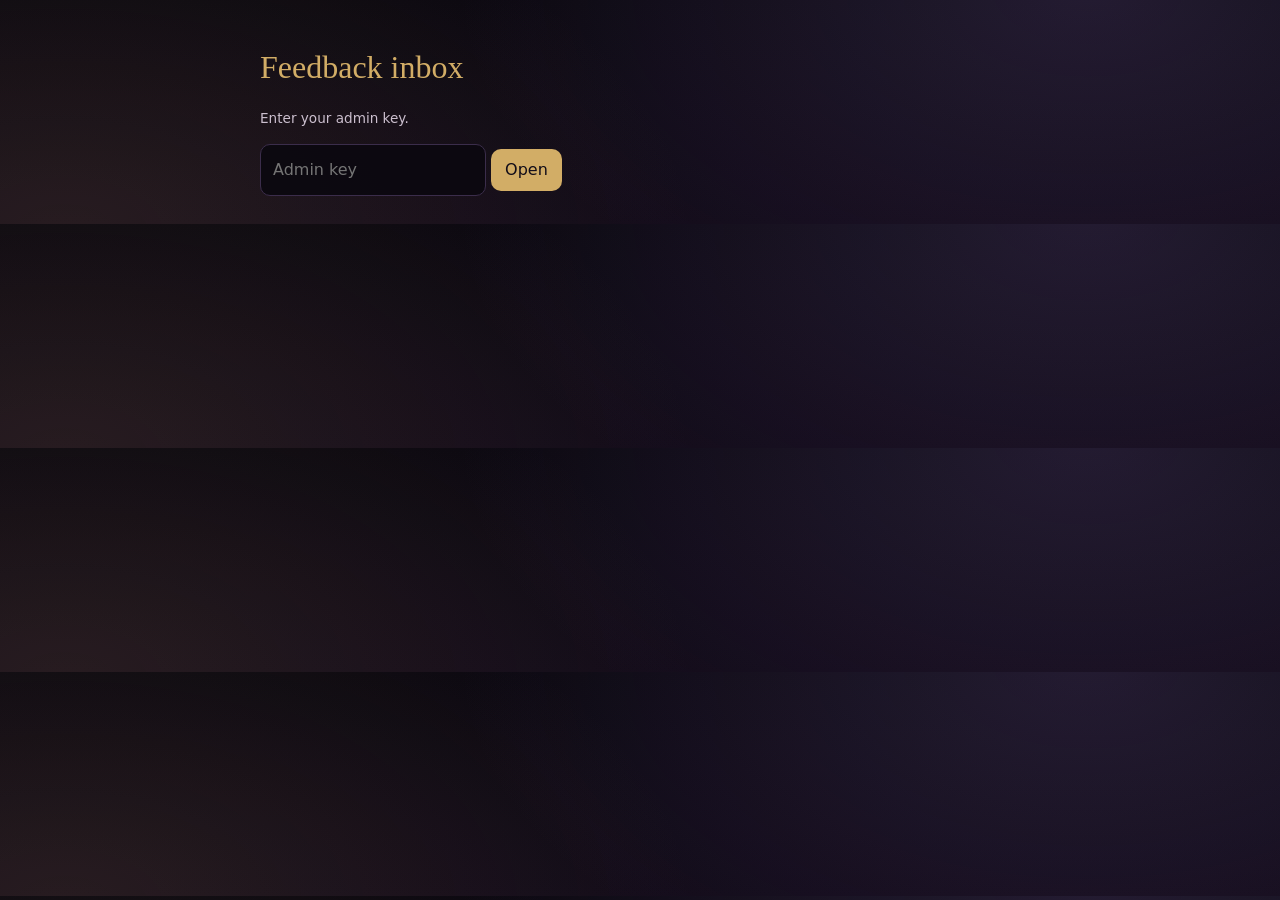
==== admin.html @ e196e763 "Add files via upload" ====
<!doctype html><html lang="en"><head><meta charset="utf-8"><meta name="viewport" content="width=device-width,initial-scale=1"><meta name="robots" content="noindex,nofollow"><title>Admin — Personal Code</title>
<link rel="stylesheet" href="theme.css">
<style>body{font:16px/1.6 system-ui,sans-serif;color:var(--cream);margin:0;padding:28px 18px}main{max-width:760px;margin:0 auto}h1{font:500 2rem Georgia,serif;color:var(--gold)}
input,button{font:inherit;padding:12px;border-radius:10px;border:1px solid var(--line);background:var(--field);color:var(--cream)}button{cursor:pointer;background:var(--gold);color:var(--ink);border:0;padding:8px 14px;margin:6px 8px 0 0}button.g{background:none;color:var(--mute);border:1px solid var(--line)}
.c{background:var(--card);border:1px solid var(--line);border-radius:14px;padding:18px;margin:14px 0}.c.f{border-color:var(--gold)}.m{color:var(--mute);font-size:.85rem}.t{white-space:pre-wrap;margin:8px 0}</style></head>
<body><main><h1>Feedback inbox</h1><p id="s" class="m">Enter your admin key.</p>
<form id="l"><input id="k" type="password" placeholder="Admin key" autocomplete="current-password"> <button>Open</button></form><div id="o"></div></main>
<script>
const $=s=>document.querySelector(s);let K=sessionStorage.getItem('ak')||'';
const api=(m,b)=>fetch('/api/admin',{method:m,headers:{'x-admin-key':K,'content-type':'application/json'},body:b&&JSON.stringify(b)});
async function load(){const r=await api('GET');if(!r.ok){$('#s').textContent='Wrong key or not set up yet.';sessionStorage.removeItem('ak');return}
 sessionStorage.setItem('ak',K);$('#l').hidden=true;const d=await r.json();$('#s').textContent=d.length+' message(s). Featured: '+d.filter(x=>x.featured).length+' of 3.';
 $('#o').replaceChildren(...d.map(e=>{const c=document.createElement('div');c.className='c'+(e.featured?' f':'');
  const m=document.createElement('div');m.className='m';m.textContent=new Date(e.at).toLocaleString()+' · '+e.type+' · '+(e.name||'no name')+(e.email?' · '+e.email:'')+' · public OK: '+(e.consent?'yes':'no');
  const t=document.createElement('div');t.className='t';t.textContent=e.message;c.append(m,t);
  [['feature','Feature'],['unfeature','Unfeature'],['delete','Delete']].forEach(([a,l])=>{if((a=='feature'&&(e.featured||!e.consent))||(a=='unfeature'&&!e.featured))return;
   const b=document.createElement('button');b.textContent=l;if(a=='delete')b.className='g';b.onclick=async()=>{if(a=='delete'&&!confirm('Delete this message?'))return;const r=await api('POST',{id:e.id,action:a});if(!r.ok)alert((await r.json()).error);load()};c.append(b)});return c}))}
$('#l').onsubmit=e=>{e.preventDefault();K=$('#k').value;load()};if(K)load();
</script></body></html>
---- theme.css ----
/* Personal Code · shared theme. Add <link rel="stylesheet" href="theme.css"> to the <head> of any page. */
:root{--bg:#0b0810;--bg2:#120b19;--card:rgba(22,15,30,.88);--field:rgba(11,8,16,.92);--line:#3b2d4b;--gold:#d2ad66;--cream:#f3ebdd;--mute:#cbbfce;--ink:#120d19;--violet:#7a62a8;--bronze:#9a7648;color-scheme:dark}
html{background:
 url(kage-pattern.svg) center top/420px 420px repeat,
 radial-gradient(900px 520px at 85% -5%,rgba(122,98,168,.22),transparent 70%),
 radial-gradient(900px 520px at 5% 105%,rgba(154,118,72,.16),transparent 70%),
 linear-gradient(var(--bg),var(--bg2));background-color:var(--bg)}
body{background:transparent!important}
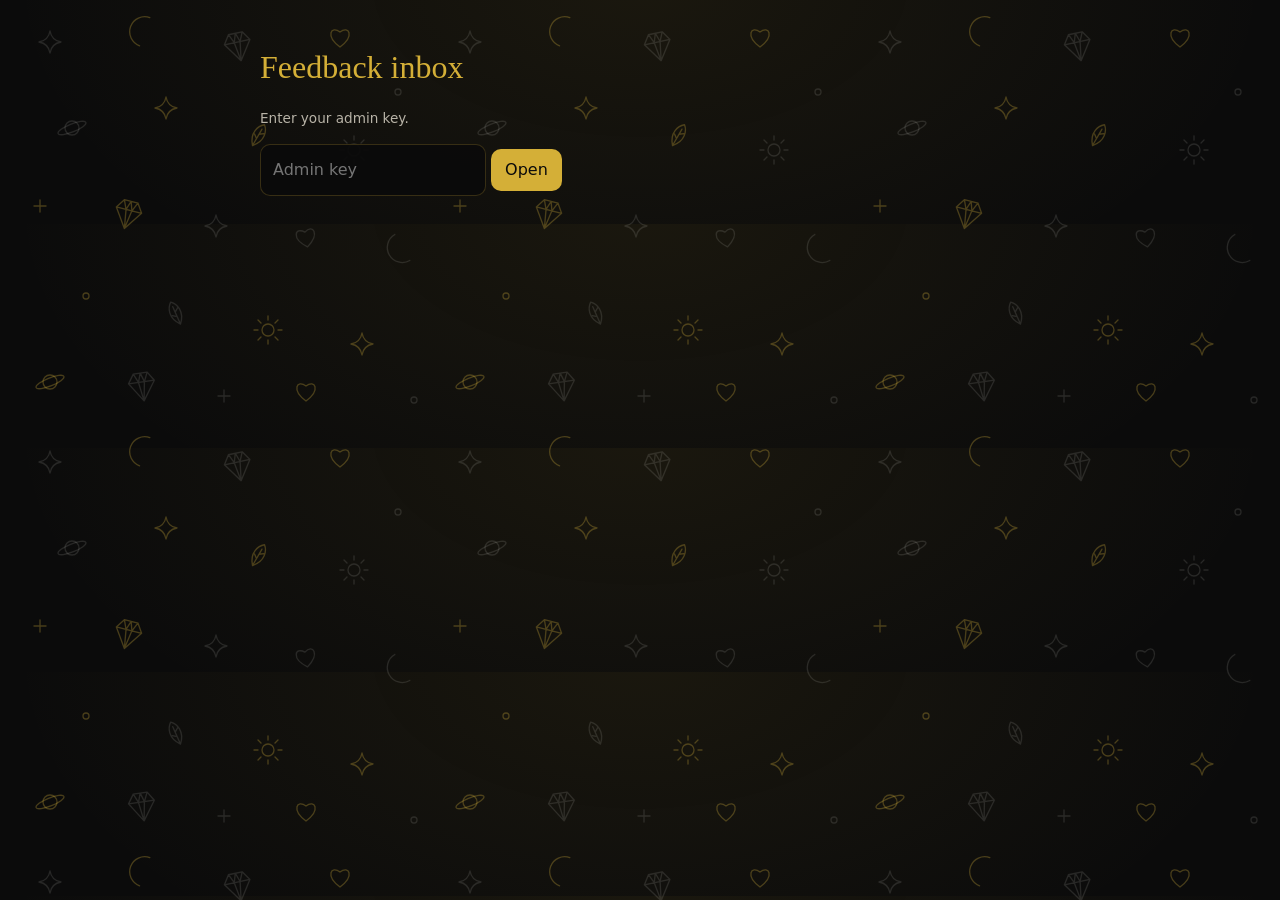
==== commit 88bd26e2: "Add files via upload" ====
--- a/admin.html
+++ b/admin.html
@@ -4,16 +4,20 @@
 input,button{font:inherit;padding:12px;border-radius:10px;border:1px solid var(--line);background:var(--field);color:var(--cream)}button{cursor:pointer;background:var(--gold);color:var(--ink);border:0;padding:8px 14px;margin:6px 8px 0 0}button.g{background:none;color:var(--mute);border:1px solid var(--line)}
 .c{background:var(--card);border:1px solid var(--line);border-radius:14px;padding:18px;margin:14px 0}.c.f{border-color:var(--gold)}.m{color:var(--mute);font-size:.85rem}.t{white-space:pre-wrap;margin:8px 0}</style></head>
 <body><main><h1>Feedback inbox</h1><p id="s" class="m">Enter your admin key.</p>
-<form id="l"><input id="k" type="password" placeholder="Admin key" autocomplete="current-password"> <button>Open</button></form><div id="o"></div></main>
+<form id="l"><input id="k" type="password" placeholder="Admin key" autocomplete="current-password"> <button>Open</button></form><section id="lvp" class="c" hidden><h2 style="font:500 1.4rem Georgia,serif;color:var(--gold);margin:0 0 4px">Live sessions (hidden module)</h2><p class="m" id="lvs">Nothing is shown on the site until you switch it on.</p>
+<input id="lt" maxlength="80" placeholder="Session title" style="width:100%;margin:8px 0"><input id="la" type="datetime-local" style="width:100%;margin:0 0 8px"><input id="lj" placeholder="Join link (must start with https://)" style="width:100%;margin:0 0 8px">
+<label class="m"><input id="le" type="checkbox"> Show this session on the homepage</label><br><button id="ls">Save</button></section><div id="o"></div></main>
 <script>
 const $=s=>document.querySelector(s);let K=sessionStorage.getItem('ak')||'';
 const api=(m,b)=>fetch('/api/admin',{method:m,headers:{'x-admin-key':K,'content-type':'application/json'},body:b&&JSON.stringify(b)});
 async function load(){const r=await api('GET');if(!r.ok){$('#s').textContent='Wrong key or not set up yet.';sessionStorage.removeItem('ak');return}
- sessionStorage.setItem('ak',K);$('#l').hidden=true;const d=await r.json();$('#s').textContent=d.length+' message(s). Featured: '+d.filter(x=>x.featured).length+' of 3.';
+ sessionStorage.setItem('ak',K);$('#l').hidden=true;loadLive();const d=await r.json();$('#s').textContent=d.length+' message(s). Featured: '+d.filter(x=>x.featured).length+' of 3.';
  $('#o').replaceChildren(...d.map(e=>{const c=document.createElement('div');c.className='c'+(e.featured?' f':'');
   const m=document.createElement('div');m.className='m';m.textContent=new Date(e.at).toLocaleString()+' · '+e.type+' · '+(e.name||'no name')+(e.email?' · '+e.email:'')+' · public OK: '+(e.consent?'yes':'no');
   const t=document.createElement('div');t.className='t';t.textContent=e.message;c.append(m,t);
   [['feature','Feature'],['unfeature','Unfeature'],['delete','Delete']].forEach(([a,l])=>{if((a=='feature'&&(e.featured||!e.consent))||(a=='unfeature'&&!e.featured))return;
    const b=document.createElement('button');b.textContent=l;if(a=='delete')b.className='g';b.onclick=async()=>{if(a=='delete'&&!confirm('Delete this message?'))return;const r=await api('POST',{id:e.id,action:a});if(!r.ok)alert((await r.json()).error);load()};c.append(b)});return c}))}
+async function loadLive(){$('#lvp').hidden=false;const r=await api('GET');const q=await fetch('/api/admin?live=1',{headers:{'x-admin-key':K}});if(!q.ok)return;const l=await q.json();$('#lt').value=l.title||'';$('#lj').value=l.joinUrl||'';$('#le').checked=!!l.enabled;if(l.startsAt){const d=new Date(l.startsAt);d.setMinutes(d.getMinutes()-d.getTimezoneOffset());$('#la').value=d.toISOString().slice(0,16)}$('#lvs').textContent=l.enabled?'ON: visitors can see this session.':'OFF: visitors see nothing.'}
+$('#ls').onclick=async()=>{const r=await api('POST',{action:'setLive',title:$('#lt').value,startsAt:$('#la').value,joinUrl:$('#lj').value,enabled:$('#le').checked});const d=await r.json();if(!r.ok)alert(d.error);else{alert('Saved.');loadLive()}};
 $('#l').onsubmit=e=>{e.preventDefault();K=$('#k').value;load()};if(K)load();
 </script></body></html>
--- a/theme.css
+++ b/theme.css
@@ -1,8 +1,5 @@
-/* Personal Code · shared theme. Add <link rel="stylesheet" href="theme.css"> to the <head> of any page. */
-:root{--bg:#0b0810;--bg2:#120b19;--card:rgba(22,15,30,.88);--field:rgba(11,8,16,.92);--line:#3b2d4b;--gold:#d2ad66;--cream:#f3ebdd;--mute:#cbbfce;--ink:#120d19;--violet:#7a62a8;--bronze:#9a7648;color-scheme:dark}
-html{background:
- url(kage-pattern.svg) center top/420px 420px repeat,
- radial-gradient(900px 520px at 85% -5%,rgba(122,98,168,.22),transparent 70%),
- radial-gradient(900px 520px at 5% 105%,rgba(154,118,72,.16),transparent 70%),
- linear-gradient(var(--bg),var(--bg2));background-color:var(--bg)}
+/* Personal Code shared theme, built on the House of Kage brand colour standard.
+   Add <link rel="stylesheet" href="theme.css"> to the <head> of any page. */
+:root{--bg:#0B0B0B;--card:rgba(24,24,22,.92);--field:rgba(11,11,11,.95);--line:rgba(212,175,55,.22);--gold:#D4AF37;--cream:#F5F2EB;--ivory:#F5F2EB;--mute:#B8B3A7;--ink:#0B0B0B;--orange:#FF7A00;--red:#E51C23;--yellow:#FFC107;color-scheme:dark}
+html{background:url(kage-pattern.svg) center top/420px 420px repeat,radial-gradient(900px 520px at 50% -8%,rgba(212,175,55,.08),transparent 70%),var(--bg);background-color:var(--bg)}
 body{background:transparent!important}
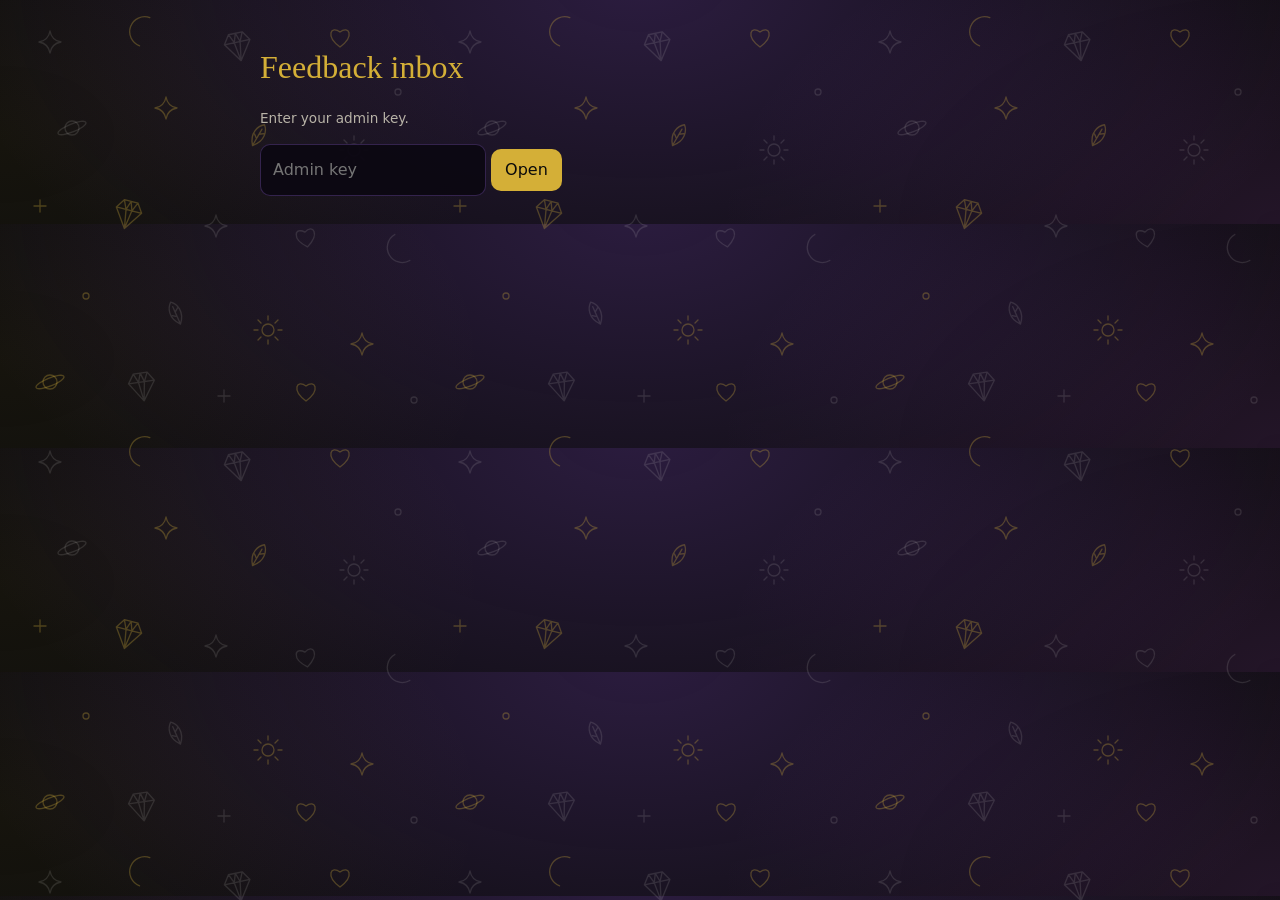
==== commit 89082cf3: "Add files via upload" ====
--- a/admin.html
+++ b/admin.html
@@ -7,17 +7,4 @@
 <form id="l"><input id="k" type="password" placeholder="Admin key" autocomplete="current-password"> <button>Open</button></form><section id="lvp" class="c" hidden><h2 style="font:500 1.4rem Georgia,serif;color:var(--gold);margin:0 0 4px">Live sessions (hidden module)</h2><p class="m" id="lvs">Nothing is shown on the site until you switch it on.</p>
 <input id="lt" maxlength="80" placeholder="Session title" style="width:100%;margin:8px 0"><input id="la" type="datetime-local" style="width:100%;margin:0 0 8px"><input id="lj" placeholder="Join link (must start with https://)" style="width:100%;margin:0 0 8px">
 <label class="m"><input id="le" type="checkbox"> Show this session on the homepage</label><br><button id="ls">Save</button></section><div id="o"></div></main>
-<script>
-const $=s=>document.querySelector(s);let K=sessionStorage.getItem('ak')||'';
-const api=(m,b)=>fetch('/api/admin',{method:m,headers:{'x-admin-key':K,'content-type':'application/json'},body:b&&JSON.stringify(b)});
-async function load(){const r=await api('GET');if(!r.ok){$('#s').textContent='Wrong key or not set up yet.';sessionStorage.removeItem('ak');return}
- sessionStorage.setItem('ak',K);$('#l').hidden=true;loadLive();const d=await r.json();$('#s').textContent=d.length+' message(s). Featured: '+d.filter(x=>x.featured).length+' of 3.';
- $('#o').replaceChildren(...d.map(e=>{const c=document.createElement('div');c.className='c'+(e.featured?' f':'');
-  const m=document.createElement('div');m.className='m';m.textContent=new Date(e.at).toLocaleString()+' · '+e.type+' · '+(e.name||'no name')+(e.email?' · '+e.email:'')+' · public OK: '+(e.consent?'yes':'no');
-  const t=document.createElement('div');t.className='t';t.textContent=e.message;c.append(m,t);
-  [['feature','Feature'],['unfeature','Unfeature'],['delete','Delete']].forEach(([a,l])=>{if((a=='feature'&&(e.featured||!e.consent))||(a=='unfeature'&&!e.featured))return;
-   const b=document.createElement('button');b.textContent=l;if(a=='delete')b.className='g';b.onclick=async()=>{if(a=='delete'&&!confirm('Delete this message?'))return;const r=await api('POST',{id:e.id,action:a});if(!r.ok)alert((await r.json()).error);load()};c.append(b)});return c}))}
-async function loadLive(){$('#lvp').hidden=false;const r=await api('GET');const q=await fetch('/api/admin?live=1',{headers:{'x-admin-key':K}});if(!q.ok)return;const l=await q.json();$('#lt').value=l.title||'';$('#lj').value=l.joinUrl||'';$('#le').checked=!!l.enabled;if(l.startsAt){const d=new Date(l.startsAt);d.setMinutes(d.getMinutes()-d.getTimezoneOffset());$('#la').value=d.toISOString().slice(0,16)}$('#lvs').textContent=l.enabled?'ON: visitors can see this session.':'OFF: visitors see nothing.'}
-$('#ls').onclick=async()=>{const r=await api('POST',{action:'setLive',title:$('#lt').value,startsAt:$('#la').value,joinUrl:$('#lj').value,enabled:$('#le').checked});const d=await r.json();if(!r.ok)alert(d.error);else{alert('Saved.');loadLive()}};
-$('#l').onsubmit=e=>{e.preventDefault();K=$('#k').value;load()};if(K)load();
-</script></body></html>
+<script src="admin-ui.js"></script></body></html>
--- a/theme.css
+++ b/theme.css
@@ -1,5 +1,10 @@
-/* Personal Code shared theme, built on the House of Kage brand colour standard.
+/* Personal Code shared theme: House of Kage black, gold and ivory, with violet accents for the site (not used inside client reports).
    Add <link rel="stylesheet" href="theme.css"> to the <head> of any page. */
-:root{--bg:#0B0B0B;--card:rgba(24,24,22,.92);--field:rgba(11,11,11,.95);--line:rgba(212,175,55,.22);--gold:#D4AF37;--cream:#F5F2EB;--ivory:#F5F2EB;--mute:#B8B3A7;--ink:#0B0B0B;--orange:#FF7A00;--red:#E51C23;--yellow:#FFC107;color-scheme:dark}
-html{background:url(kage-pattern.svg) center top/420px 420px repeat,radial-gradient(900px 520px at 50% -8%,rgba(212,175,55,.08),transparent 70%),var(--bg);background-color:var(--bg)}
+:root{--bg:#0B0B0B;--card:rgba(26,18,38,.92);--field:rgba(12,8,18,.95);--line:rgba(155,110,230,.28);--gold:#D4AF37;--cream:#F5F2EB;--ivory:#F5F2EB;--mute:#B8B3A7;--ink:#0B0B0B;--orange:#FF7A00;--red:#E51C23;--yellow:#FFC107;--violet:#8B4FD9;--violet-deep:#2B1240;--lavender:#C9A9F5;color-scheme:dark}
+html{background:url(kage-pattern.svg) center top/420px 420px repeat,
+ radial-gradient(1000px 600px at 50% -10%,rgba(139,79,217,.26),transparent 70%),
+ radial-gradient(800px 480px at 100% 100%,rgba(180,79,214,.14),transparent 70%),
+ radial-gradient(700px 420px at 0% 60%,rgba(212,175,55,.06),transparent 70%),var(--bg);background-color:var(--bg);scrollbar-color:#6A3FB0 #0B0B0B}
 body{background:transparent!important}
+::selection{background:rgba(139,79,217,.55);color:#fff}
+header{border-bottom:1px solid transparent!important;border-image:linear-gradient(90deg,transparent,#8B4FD9 28%,#D4AF37 50%,#8B4FD9 72%,transparent) 1!important}
